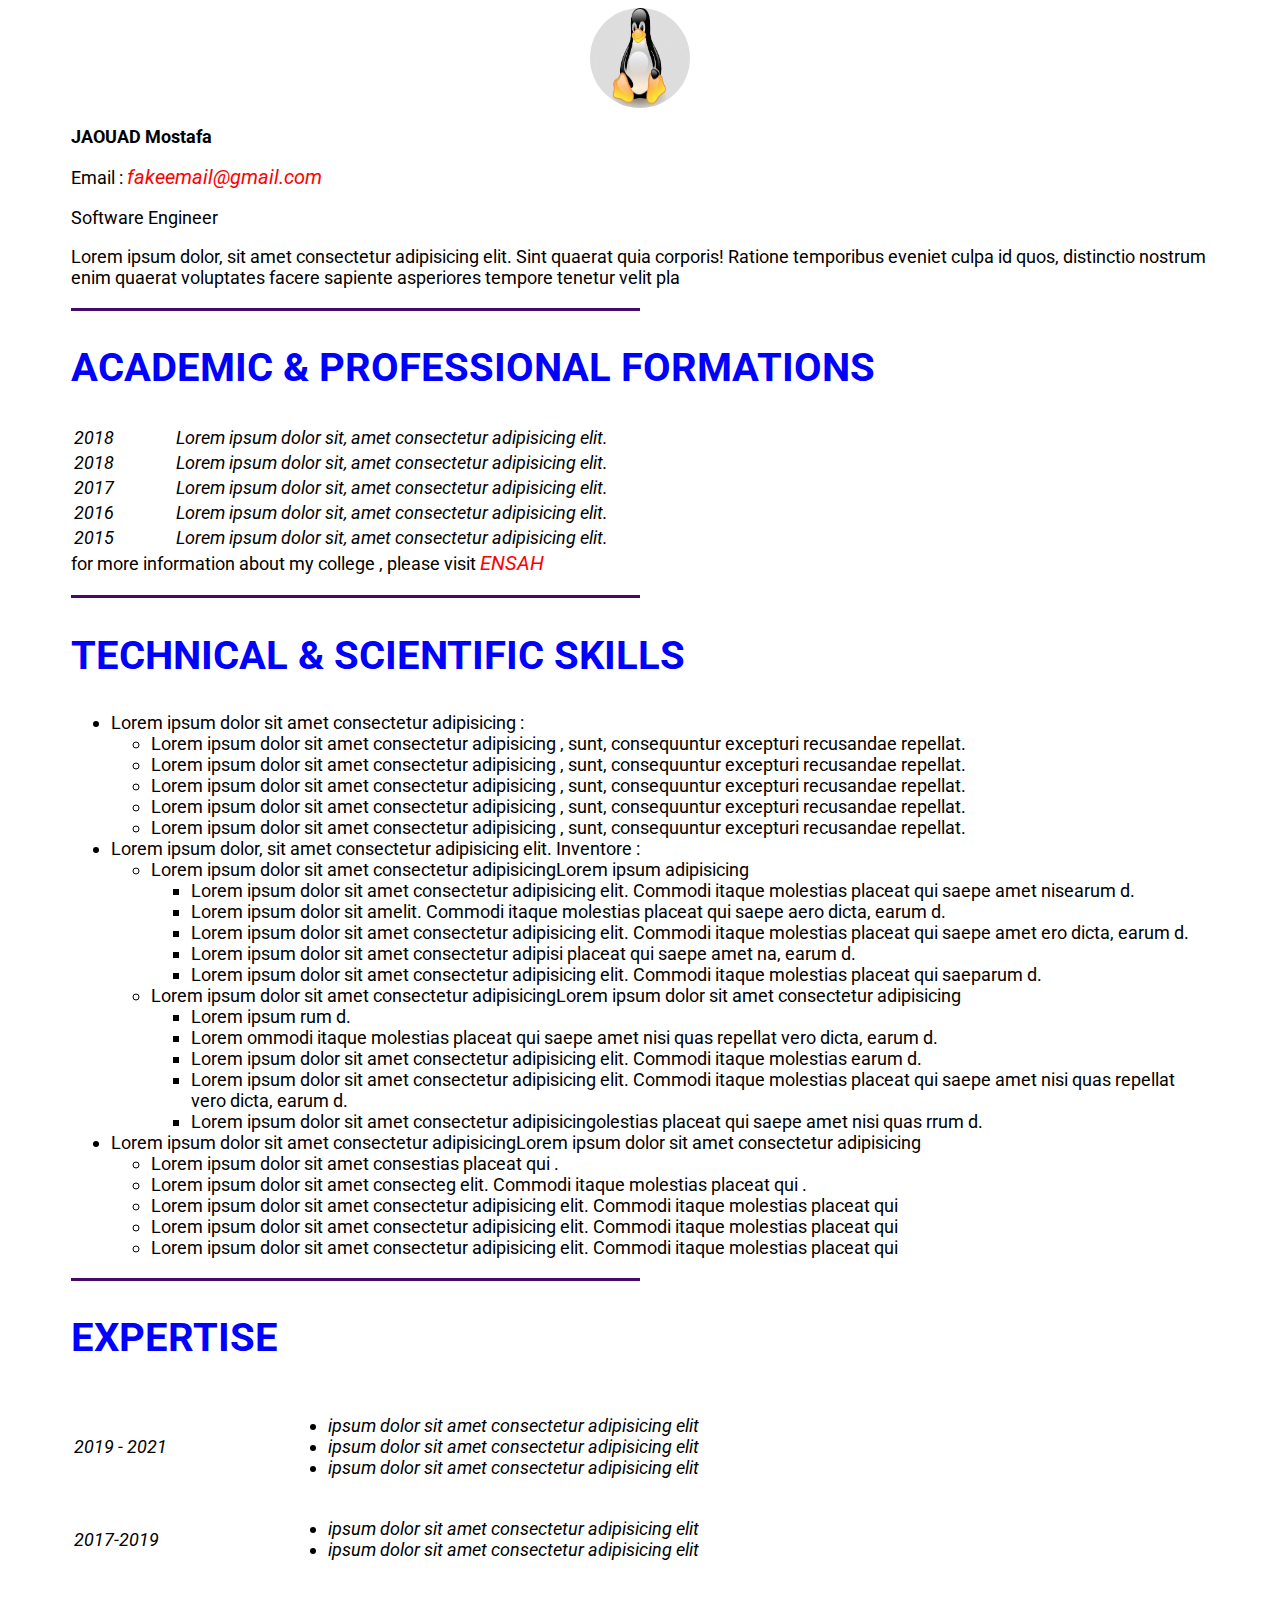
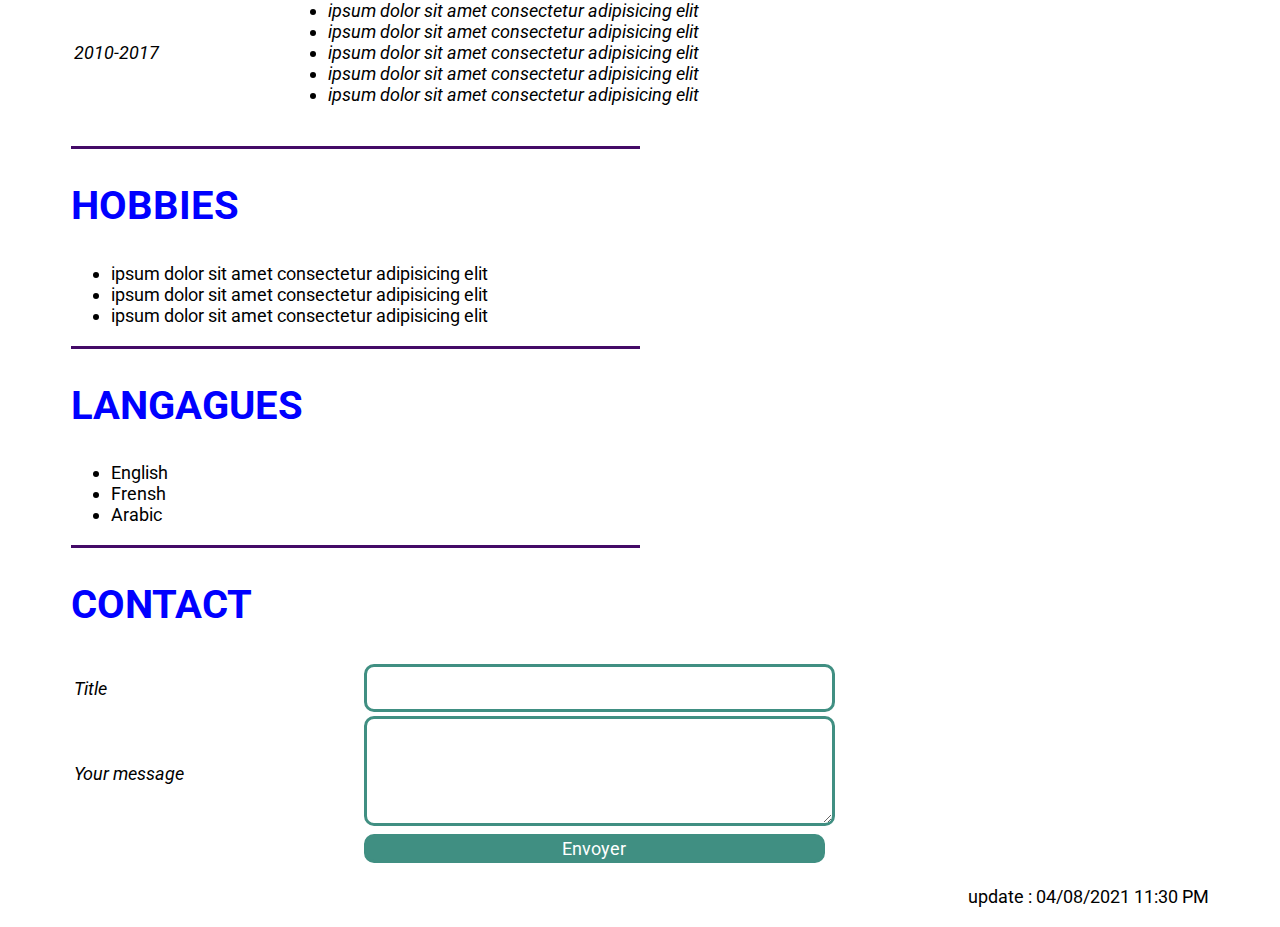
==== cvcss/cvcss.html @ 754c6f98 "Add files via upload" ====
<!DOCTYPE html>
<html lang="en">

<head>
    <meta charset="UTF-8">
    <meta http-equiv="X-UA-Compatible" content="IE=edge">
    <meta name="viewport" content="width=device-width, initial-scale=1.0">
    <link rel="preconnect" href="https://fonts.gstatic.com">
    <link href="https://fonts.googleapis.com/css2?family=Roboto:wght@300&display=swap" rel="stylesheet">
    <link rel="stylesheet" href="cv.css">
    <title>cv</title>
</head>

<body>
    <div class="wrapper">
        <div class="header">
            <img src="linux.jpg" alt="mon photo">
            <p><strong>JAOUAD Mostafa</strong> </p>
            <p>Email : <a href="mailto: fakeemail@gmail.com">fakeemail@gmail.com</a></p>
            <p>Software Engineer</p>
            <p>Lorem ipsum dolor, sit amet consectetur adipisicing elit. Sint quaerat quia corporis! Ratione temporibus
                eveniet culpa id quos, distinctio nostrum enim quaerat voluptates facere sapiente asperiores tempore
                tenetur
                velit pla</p>
        </div>
        <hr>

        <div class="formation">
            <h2>ACADEMIC & PROFESSIONAL FORMATIONS</h2>
            <table style="width:100%">
                <tr>
                    <td>2018</td>
                    <td>Lorem ipsum dolor sit, amet consectetur adipisicing elit.</td>
                </tr>
                <tr>
                    <td>2018</td>
                    <td>Lorem ipsum dolor sit, amet consectetur adipisicing elit.</td>
                </tr>
                <tr>
                    <td>2017</td>
                    <td>Lorem ipsum dolor sit, amet consectetur adipisicing elit.</td>
                </tr>
                <tr>
                    <td>2016 </td>
                    <td>Lorem ipsum dolor sit, amet consectetur adipisicing elit.</td>
                </tr>
                <tr>
                    <td>2015</td>
                    <td>Lorem ipsum dolor sit, amet consectetur adipisicing elit.</td>
                </tr>
            </table>
            for more information about my college , please visit <a href="ensah.ma">ENSAH</a>
        </div>
        <hr>
        <div class="skills">
            <h2>TECHNICAL & SCIENTIFIC SKILLS</h2>

            <ul>
                <li>Lorem ipsum dolor sit amet consectetur adipisicing :
                    <ul>
                        <li>Lorem ipsum dolor sit amet consectetur adipisicing , sunt, consequuntur excepturi recusandae
                            repellat.</li>
                        <li>Lorem ipsum dolor sit amet consectetur adipisicing , sunt, consequuntur excepturi recusandae
                            repellat.</li>
                        <li>Lorem ipsum dolor sit amet consectetur adipisicing , sunt, consequuntur excepturi recusandae
                            repellat.</li>
                        <li>Lorem ipsum dolor sit amet consectetur adipisicing , sunt, consequuntur excepturi recusandae
                            repellat.</li>
                        <li>Lorem ipsum dolor sit amet consectetur adipisicing , sunt, consequuntur excepturi recusandae
                            repellat.</li>
                    </ul>
                </li>

                <li>Lorem ipsum dolor, sit amet consectetur adipisicing elit. Inventore :
                    <ul>
                        <li> Lorem ipsum dolor sit amet consectetur adipisicingLorem ipsum
                            adipisicing
                            <ul>
                                <li>Lorem ipsum dolor sit amet consectetur adipisicing elit. Commodi itaque molestias
                                    placeat qui saepe amet nisearum d.</li>
                                <li>Lorem ipsum dolor sit amelit. Commodi itaque molestias
                                    placeat qui saepe aero dicta, earum d.</li>
                                <li>Lorem ipsum dolor sit amet consectetur adipisicing elit. Commodi itaque molestias
                                    placeat qui saepe amet ero dicta, earum d.</li>
                                <li>Lorem ipsum dolor sit amet consectetur adipisi
                                    placeat qui saepe amet na, earum d.</li>
                                <li>Lorem ipsum dolor sit amet consectetur adipisicing elit. Commodi itaque molestias
                                    placeat qui saeparum d.</li>
                            </ul>
                        </li>
                    </ul>
                    <ul>
                        <li> Lorem ipsum dolor sit amet consectetur adipisicingLorem ipsum dolor sit amet consectetur
                            adipisicing
                            <ul>
                                <li>Lorem ipsum rum d.</li>
                                <li>Lorem ommodi itaque molestias
                                    placeat qui saepe amet nisi quas repellat vero dicta, earum d.</li>
                                <li>Lorem ipsum dolor sit amet consectetur adipisicing elit. Commodi itaque molestias
                                    earum d.</li>
                                <li>Lorem ipsum dolor sit amet consectetur adipisicing elit. Commodi itaque molestias
                                    placeat qui saepe amet nisi quas repellat vero dicta, earum d.</li>
                                <li>Lorem ipsum dolor sit amet consectetur adipisicingolestias
                                    placeat qui saepe amet nisi quas rrum d.</li>
                            </ul>
                        </li>
                    </ul>

                <li> Lorem ipsum dolor sit amet consectetur adipisicingLorem ipsum dolor sit amet consectetur
                    adipisicing
                    <ul>
                        <li>Lorem ipsum dolor sit amet consestias placeat
                            qui
                            .</li>
                        <li>Lorem ipsum dolor sit amet consecteg elit. Commodi itaque molestias placeat
                            qui
                            .</li>
                        <li>Lorem ipsum dolor sit amet consectetur adipisicing elit. Commodi itaque molestias placeat
                            qui
                        </li>
                        <li>Lorem ipsum dolor sit amet consectetur adipisicing elit. Commodi itaque molestias placeat
                            qui
                        </li>
                        <li>Lorem ipsum dolor sit amet consectetur adipisicing elit. Commodi itaque molestias placeat
                            qui
                        </li>
                    </ul>
                </li>
            </ul>
        </div>
        <hr>
        <div class="expertise">
            <h2>EXPERTISE </h2>
            <table style=" width : 100%">
                <tr>
                    <td> 2019 - 2021</td>
                    <td>
                        <ul>
                            <li>ipsum dolor sit amet consectetur adipisicing elit</li>
                            <li>ipsum dolor sit amet consectetur adipisicing elit</li>
                            <li>ipsum dolor sit amet consectetur adipisicing elit</li>
                        </ul>
                    </td>
                </tr>
                <tr>
                    <td> 2017-2019 </td>
                    <td>
                        <ul>
                            <li>ipsum dolor sit amet consectetur adipisicing elit</li>
                            <li>ipsum dolor sit amet consectetur adipisicing elit</li>
                        </ul>
                    </td>
                </tr>
                <tr>
                    <td> 2010-2017</td>
                    <td>
                        <ul>
                            <li>ipsum dolor sit amet consectetur adipisicing elit</li>
                            <li>ipsum dolor sit amet consectetur adipisicing elit</li>
                            <li>ipsum dolor sit amet consectetur adipisicing elit</li>
                            <li>ipsum dolor sit amet consectetur adipisicing elit</li>
                            <li>ipsum dolor sit amet consectetur adipisicing elit</li>
                        </ul>
                    </td>
                </tr>

            </table>
        </div>
        <hr>
        <div class="loisirs">
            <h2>HOBBIES</h2>
            <ul>
                <li>ipsum dolor sit amet consectetur adipisicing elit</li>
                <li>ipsum dolor sit amet consectetur adipisicing elit</li>
                <li>ipsum dolor sit amet consectetur adipisicing elit</li>
            </ul>
        </div>
        <hr>
        <div class="langagues">
            <h2>LANGAGUES</h2>
            <ul>
                <li>English</li>
                <li>Frensh</li>
                <li>Arabic</li>
            </ul>
        </div>

        <hr>
        <div id="contact">
            <h2>CONTACT</h2>
            <form class="" action="#" method="post">
                <table>
                    <tr>
                        <td><label for="">Title</label></td>
                        <td><input  type="text" name="" value=""></td>
                    </tr>
                    <tr>
                        <td><label for="">Your message</label></td>
                        <td><textarea name="name" ></textarea></td>
                    </tr>
                    <tr>
                        <td></td>
                        <td><button type="button" name="button">Envoyer</button></td>
                    </tr>
                </table>

            </form>
        </div>

        <div class="footer">
            <p style="text-align: right;">update : 04/08/2021 11:30 PM</p>
        </div>

    </div>
</body>

</html>
---- cvcss/cv.css ----
* {
    font-family: 'Roboto', sans-serif;
    font-size: 18px;
}

.wrapper {
    width: 90%;
    margin: 0 auto;
}

div {
    margin-bottom: 20px;
}

hr {
    height: 3px;
    width: 50%;
    margin-left: 0;
    background-color: #440a67;
    border: none;
}

a {
    color: red;
    text-decoration: none;
    font-size: 20px;
    font-style: italic;
}

a:hover {
    text-decoration: underline;
}

h2 {
    font-size: 40px;
    color: blue;
}

.header img {
    width: 100px;
    height: 100px;
    border-radius: 100%;
    display: block;
    margin: 0 auto;
}
table{
    width: 80%;
    font-size: 20px;
    font-style: italic;
}

input,
textarea,
button {
    border: 3px solid #408f82;
    border-radius: 10px;
    width: 75%;
    
}
input{
    height: 40px;
}
textarea{
    height: 100px;
}
button {
    background-color: #408f82;
    color: white;
}
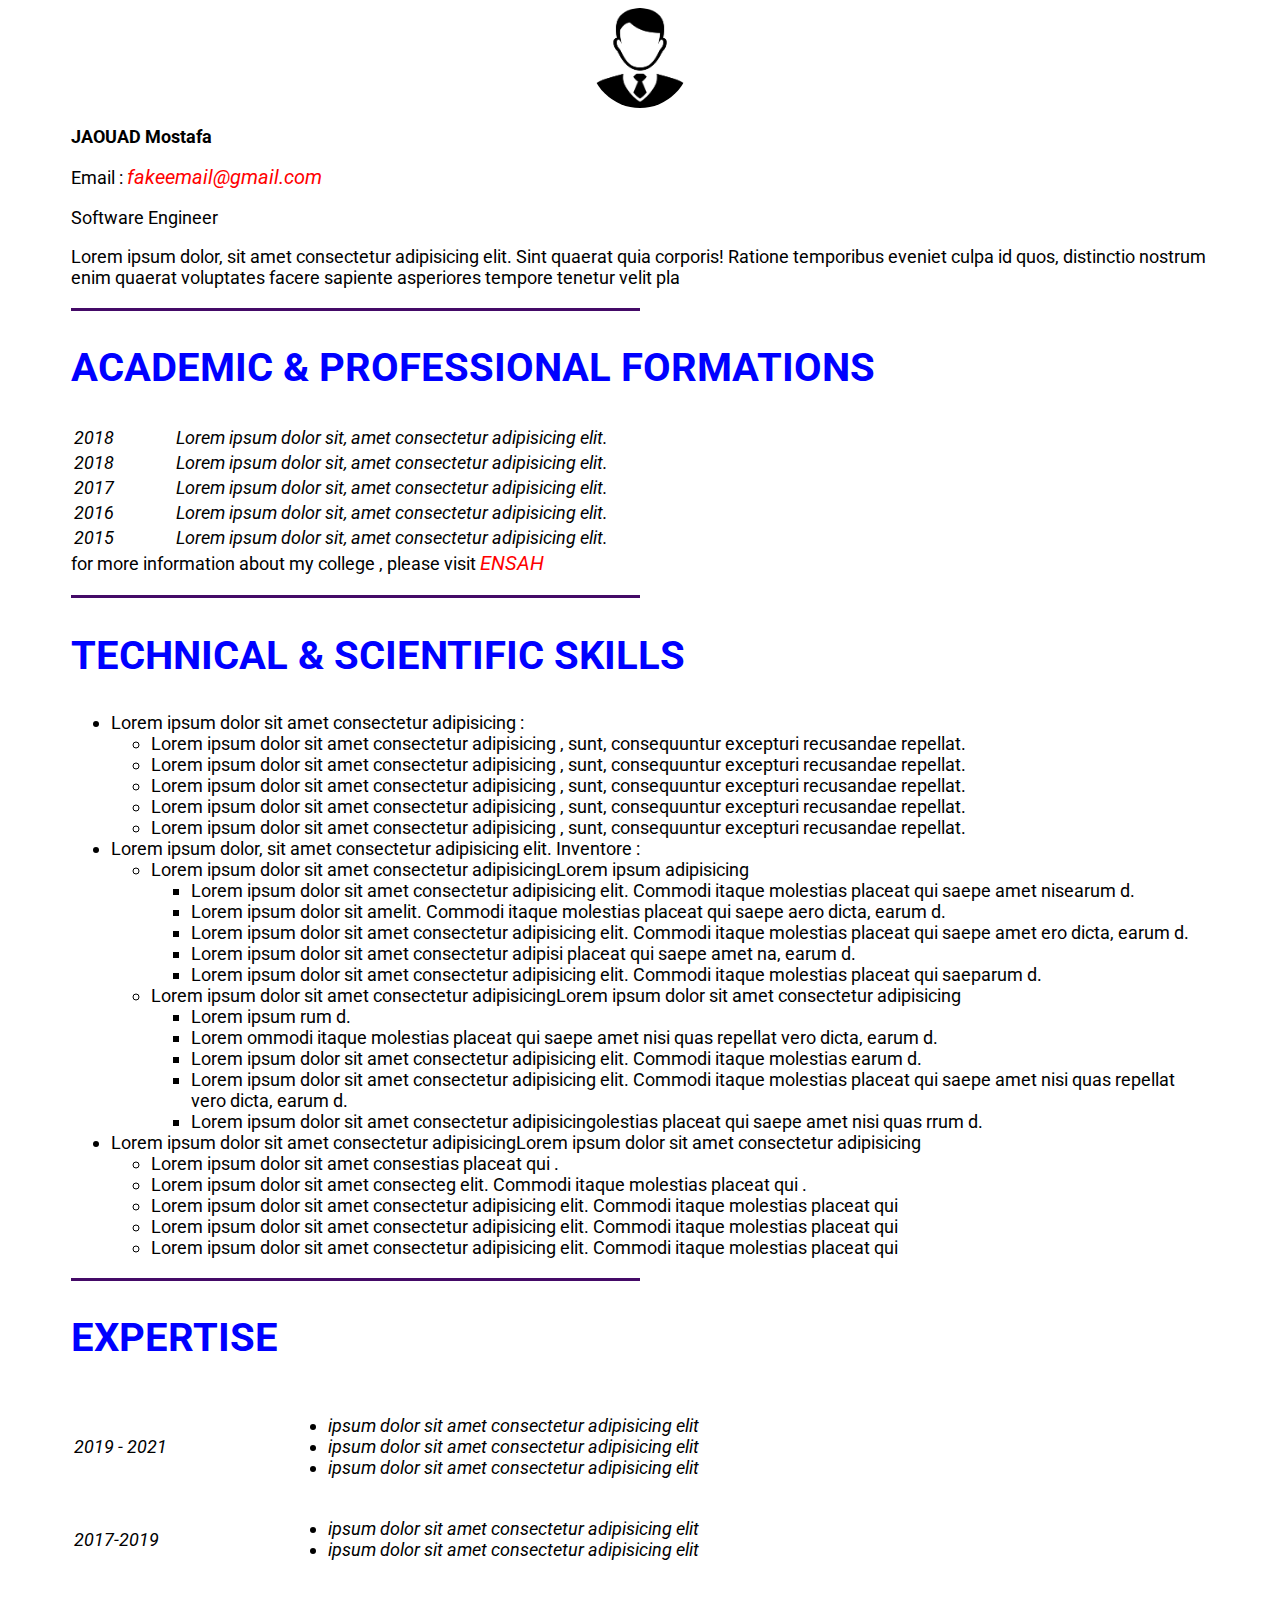
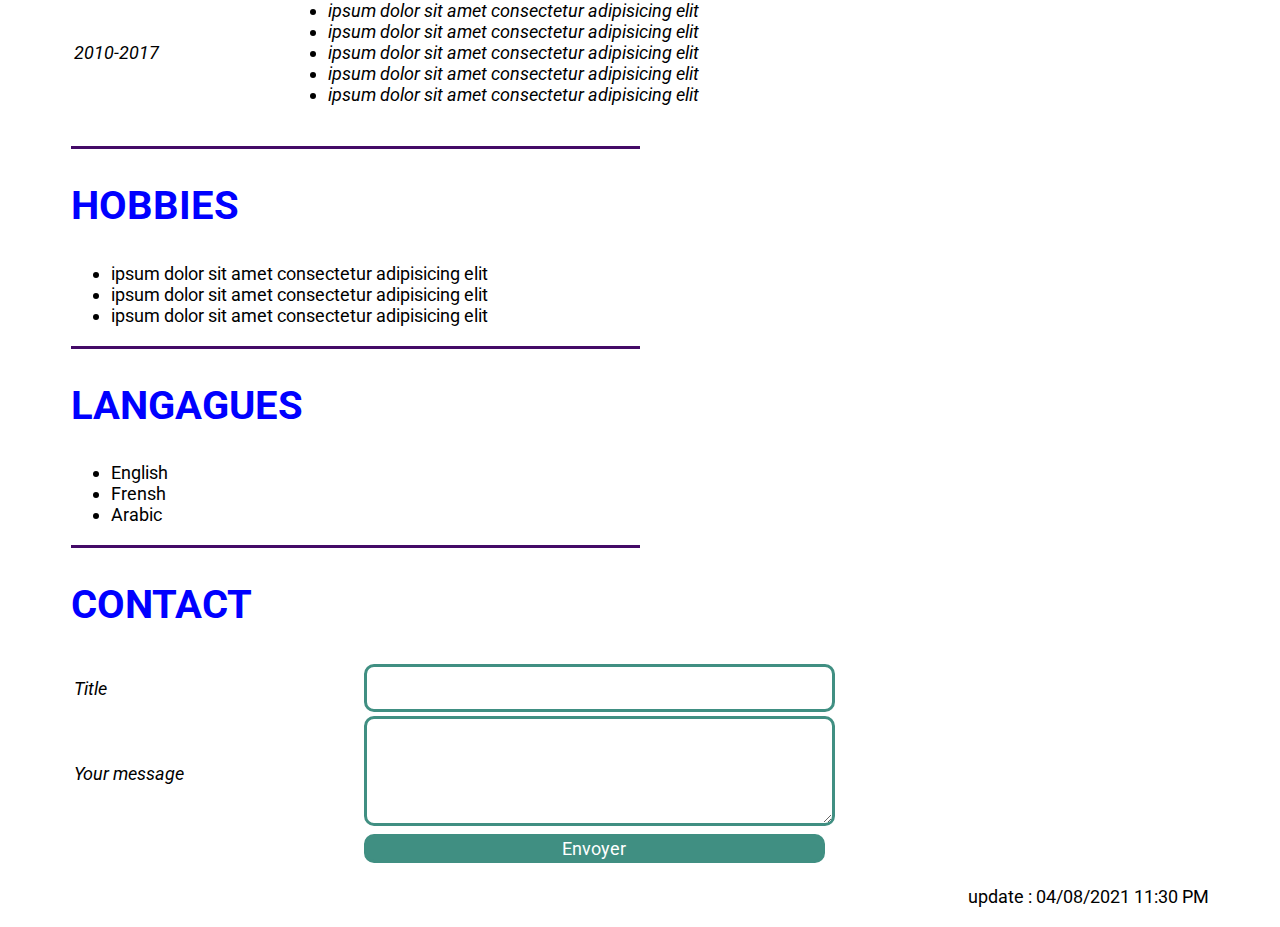
==== commit 62d0a839: "Update cvcss.html" ====
--- a/cvcss/cvcss.html
+++ b/cvcss/cvcss.html
@@ -14,7 +14,7 @@
 <body>
     <div class="wrapper">
         <div class="header">
-            <img src="linux.jpg" alt="mon photo">
+            <img src="linux.png" alt="mon photo">
             <p><strong>JAOUAD Mostafa</strong> </p>
             <p>Email : <a href="mailto: fakeemail@gmail.com">fakeemail@gmail.com</a></p>
             <p>Software Engineer</p>
@@ -214,4 +214,4 @@
     </div>
 </body>
 
-</html>+</html>
